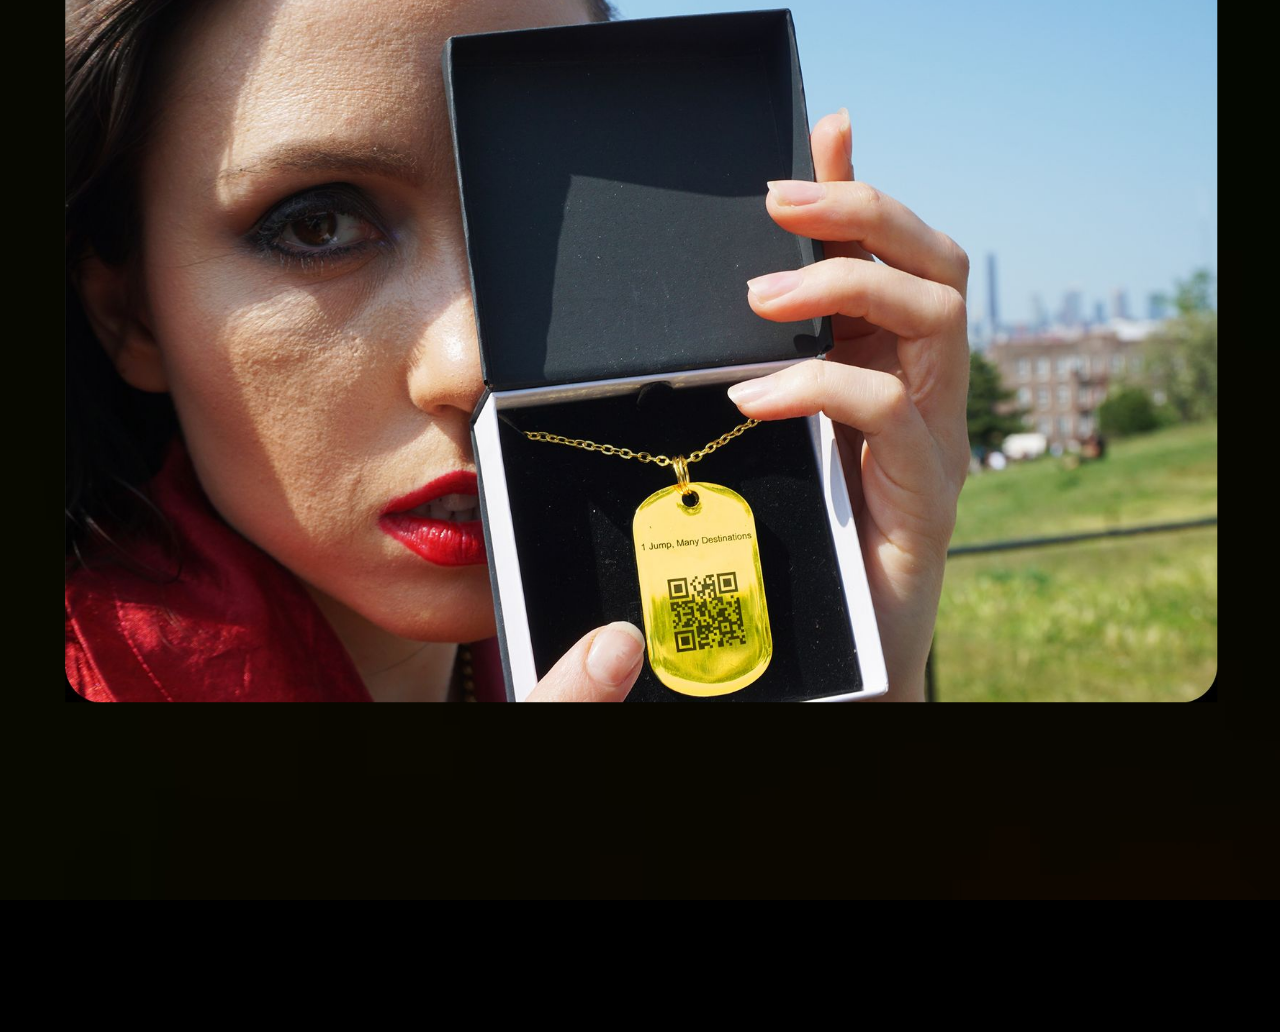
==== index.html @ edd2faa0 "Add files via upload" ====
<!DOCTYPE html><!--  Last Published: Wed Sep 04 2024 18:18:03 GMT+0000 (Coordinated Universal Time)  -->
<html data-wf-page="66d8072b738d878ba01453a3" data-wf-site="66d8072b738d878ba014536e">
<head>
  <meta charset="utf-8">
  <title>JUMPTAG CLUB Profile Pages</title>
  <meta content="Learn more about the Future of Everyday Wearable Apparel, Jewelry &amp; Accessories." name="description">
  <meta content="JUMPTAG CLUB Profile Pages" property="og:title">
  <meta content="Learn more about the Future of Everyday Wearable Apparel, Jewelry &amp; Accessories." property="og:description">
  <meta content="JUMPTAG CLUB Profile Pages" property="twitter:title">
  <meta content="Learn more about the Future of Everyday Wearable Apparel, Jewelry &amp; Accessories." property="twitter:description">
  <meta property="og:type" content="website">
  <meta content="summary_large_image" name="twitter:card">
  <meta content="width=device-width, initial-scale=1" name="viewport">
  <link href="css/normalize.css" rel="stylesheet" type="text/css">
  <link href="css/webflow.css" rel="stylesheet" type="text/css">
  <link href="css/jumptag-club-profiles.webflow.css" rel="stylesheet" type="text/css">
  <style>@media (min-width:992px) {html.w-mod-js:not(.w-mod-ix) [data-w-id="5d34441b-2826-d788-9c61-b987eeacfc70"] {opacity:1;display:block;}}@media (max-width:991px) and (min-width:768px) {html.w-mod-js:not(.w-mod-ix) [data-w-id="5d34441b-2826-d788-9c61-b987eeacfc70"] {opacity:1;display:block;}}@media (max-width:767px) and (min-width:480px) {html.w-mod-js:not(.w-mod-ix) [data-w-id="5d34441b-2826-d788-9c61-b987eeacfc70"] {opacity:1;display:block;}}@media (max-width:479px) {html.w-mod-js:not(.w-mod-ix) [data-w-id="9d2b7ca1-0e34-c59d-5709-6d743e7393a4"] {opacity:1;display:block;}}</style>
  <script type="text/javascript">!function(o,c){var n=c.documentElement,t=" w-mod-";n.className+=t+"js",("ontouchstart"in o||o.DocumentTouch&&c instanceof DocumentTouch)&&(n.className+=t+"touch")}(window,document);</script>
  <link href="images/favicon.png" rel="shortcut icon" type="image/x-icon">
  <link href="images/webclip.png" rel="apple-touch-icon">
</head>
<body class="body">
  <div class="div-block">
    <div data-w-id="112f9709-00c1-300d-b9e1-9b8c3d2f4b54" style="opacity:0" class="div-block-3">
      <a href="https://www.jumptag.club" target="_blank" class="link-block w-inline-block"><img width="357" sizes="(max-width: 479px) 100vw, 357px" alt="" src="images/JUMPTAG_club-widelogo.png" loading="lazy" srcset="images/JUMPTAG_club-widelogo-p-500.png 500w, images/JUMPTAG_club-widelogo-p-800.png 800w, images/JUMPTAG_club-widelogo-p-1080.png 1080w, images/JUMPTAG_club-widelogo-p-1600.png 1600w, images/JUMPTAG_club-widelogo.png 2000w" class="image-2"></a>
    </div><img src="images/jumptagclub-covershot.jpg" loading="lazy" width="927" data-w-id="9d2b7ca1-0e34-c59d-5709-6d743e7393a4" alt="" srcset="images/jumptagclub-covershot-p-500.jpg 500w, images/jumptagclub-covershot-p-800.jpg 800w, images/jumptagclub-covershot-p-1080.jpg 1080w, images/jumptagclub-covershot-p-1600.jpg 1600w, images/jumptagclub-covershot-p-2000.jpg 2000w, images/jumptagclub-covershot.jpg 2500w" sizes="100vw" class="image-3">
    <div data-w-id="5d34441b-2826-d788-9c61-b987eeacfc70" class="div-block-4"><img src="images/jumptagclub-covershot.jpg" loading="lazy" width="927" sizes="(max-width: 991px) 100vw, 90vw" alt="" srcset="images/jumptagclub-covershot-p-500.jpg 500w, images/jumptagclub-covershot-p-800.jpg 800w, images/jumptagclub-covershot-p-1080.jpg 1080w, images/jumptagclub-covershot-p-1600.jpg 1600w, images/jumptagclub-covershot-p-2000.jpg 2000w, images/jumptagclub-covershot.jpg 2500w" class="image-3 notmobile"></div>
    <div data-poster-url="videos/flutteringsmoke-poster-00001.jpg" data-video-urls="videos/flutteringsmoke-transcode.mp4,videos/flutteringsmoke-transcode.webm" data-autoplay="true" data-loop="true" data-wf-ignore="true" class="background-video fixed cover w-background-video w-background-video-atom"><video id="41425bba-8950-7b35-4470-64a8dd31e93e-video" autoplay="" loop="" style="background-image:url(&quot;videos/flutteringsmoke-poster-00001.jpg&quot;)" muted="" playsinline="" data-wf-ignore="true" data-object-fit="cover">
        <source src="videos/flutteringsmoke-transcode.mp4" data-wf-ignore="true">
        <source src="videos/flutteringsmoke-transcode.webm" data-wf-ignore="true">
      </video></div>
    <div data-w-id="75c5ed7e-9c99-f90e-e16d-94124a096777" style="opacity:0;-webkit-transform:translate3d(0, 0, 0) scale3d(0.7, 0.7, 1) rotateX(0) rotateY(0) rotateZ(0) skew(0, 0);-moz-transform:translate3d(0, 0, 0) scale3d(0.7, 0.7, 1) rotateX(0) rotateY(0) rotateZ(0) skew(0, 0);-ms-transform:translate3d(0, 0, 0) scale3d(0.7, 0.7, 1) rotateX(0) rotateY(0) rotateZ(0) skew(0, 0);transform:translate3d(0, 0, 0) scale3d(0.7, 0.7, 1) rotateX(0) rotateY(0) rotateZ(0) skew(0, 0)" data-current="JUMPTAG Club&#x27;s Links" data-easing="ease" data-duration-in="300" data-duration-out="100" class="tabs w-tabs">
      <div class="tabs-menu w-tab-menu">
        <a data-w-tab="JUMPTAG Club&#x27;s Links" class="tab-link-jumptag-club-s-links w-inline-block w-tab-link w--current">
          <div class="text-block">JUMPTAG Club&#x27;s Links</div>
        </a>
        <a data-w-tab="Rito&#x27;s Links" class="tab-link-rito-s-links w-inline-block w-tab-link">
          <div class="text-block-2">Rito&#x27;s Links</div>
        </a>
      </div>
      <div class="tabs-content w-tab-content">
        <div data-w-tab="JUMPTAG Club&#x27;s Links" class="w-tab-pane w--tab-active">
          <div class="div-block-2">
            <a href="https://Jumptag.club" target="_blank" class="profile-item w-inline-block"><img loading="lazy" src="images/white-jc-icon.png" alt="" class="image">
              <div class="text-block-3">Official Merchandise</div>
            </a>
            <a href="https://jumptag.app" target="_blank" class="profile-item w-inline-block"><img loading="lazy" src="images/white-jc-icon.png" alt="" class="image">
              <div class="text-block-3 app-link">JUMPTAG App <span class="text-span"><sup>TM</sup></span></div>
            </a>
            <a href="https://www.linkedin.com/company/jumptag" target="_blank" class="profile-item w-inline-block"><img loading="lazy" src="images/linkedin-white.png" alt="" class="image">
              <div class="text-block-3">LinkedIn</div>
            </a>
            <a href="https://github.com/JumpTagClub" target="_blank" class="profile-item w-inline-block"><img loading="lazy" src="images/reddit-white.png" alt="" class="image">
              <div class="text-block-3">GitHub</div>
            </a>
            <a href="https://fashionmingle.com/network/users/view/JUMPTAG-Club/" target="_blank" class="profile-item w-inline-block"><img loading="lazy" src="images/fashion-mingle-icon-white.png" alt="" class="image">
              <div class="text-block-3">Fashion Mingle</div>
            </a>
            <div class="text-block-4"><strong>Follow our socials for upcoming campaigns!</strong><em><br>We&#x27;ve been quite for a while, but once you see what&#x27;s in store you won&#x27;t be able to unsee or forget it!</em></div>
            <a href="https://instagram.com/jumptagclub" target="_blank" class="profile-item w-inline-block"><img loading="lazy" src="images/instagram-white.png" alt="" class="image">
              <div class="text-block-3">Instagram</div>
            </a>
            <a href="https://www.tiktok.com/@jumptag" target="_blank" class="profile-item w-inline-block"><img loading="lazy" src="images/tiktok-white.png" alt="" class="image">
              <div class="text-block-3">TikTok</div>
            </a>
            <a href="https://x.com/jumptagclub" target="_blank" class="profile-item w-inline-block"><img loading="lazy" src="images/twitter-white.png" alt="" class="image">
              <div class="text-block-3">X (Twitter)</div>
            </a>
          </div>
        </div>
        <div data-w-tab="Rito&#x27;s Links" class="w-tab-pane">
          <div class="div-block-2">
            <a href="mailto:Rito@jumptag.club?subject=Hello" class="profile-item w-inline-block"><img loading="lazy" src="images/white-jc-icon.png" alt="" class="image">
              <div class="text-block-3">Contact Me</div>
            </a>
            <a href="https://www.linkedin.com/company/jumptag" target="_blank" class="profile-item w-inline-block"><img loading="lazy" src="images/linkedin-white.png" alt="" class="image">
              <div class="text-block-3">LinkedIn</div>
            </a>
            <a href="https://instagram.com/ritorhymes" target="_blank" class="profile-item w-inline-block"><img loading="lazy" src="images/instagram-white.png" alt="" class="image">
              <div class="text-block-3">Instagram</div>
            </a>
            <a href="https://github.com/ritorhymes" target="_blank" class="profile-item w-inline-block"><img loading="lazy" src="images/reddit-white.png" alt="" class="image">
              <div class="text-block-3">GitHub</div>
            </a>
            <a href="https://x.com/rito_rhymes" target="_blank" class="profile-item w-inline-block"><img loading="lazy" src="images/twitter-white.png" alt="" class="image">
              <div class="text-block-3">X (Twitter)</div>
            </a>
          </div>
        </div>
      </div>
    </div>
    <h1 data-w-id="a1f3db58-bb79-ab18-5e7a-02471d53be50" style="opacity:0" class="heading"><span class="text-span-2">Simple.</span>COOl.<span class="text-span-3">convenient.</span></h1>
    <div data-poster-url="videos/flutteringsmoke-poster-00001.jpg" data-video-urls="videos/flutteringsmoke-transcode.mp4,videos/flutteringsmoke-transcode.webm" data-autoplay="true" data-loop="true" data-wf-ignore="true" class="background-video fixed w-background-video w-background-video-atom"><video id="57ca7a5a-078b-038c-1120-586e31cd0b39-video" autoplay="" loop="" style="background-image:url(&quot;videos/flutteringsmoke-poster-00001.jpg&quot;)" muted="" playsinline="" data-wf-ignore="true" data-object-fit="cover">
        <source src="videos/flutteringsmoke-transcode.mp4" data-wf-ignore="true">
        <source src="videos/flutteringsmoke-transcode.webm" data-wf-ignore="true">
      </video></div>
  </div>
  <script src="https://d3e54v103j8qbb.cloudfront.net/js/jquery-3.5.1.min.dc5e7f18c8.js?site=66d8072b738d878ba014536e" type="text/javascript" integrity="sha256-9/aliU8dGd2tb6OSsuzixeV4y/faTqgFtohetphbbj0=" crossorigin="anonymous"></script>
  <script src="js/webflow.js" type="text/javascript"></script>
</body>
</html>
---- css/webflow.css ----
@font-face {
  font-family: 'webflow-icons';
  src: url("[data-uri]") format('truetype');
  font-weight: normal;
  font-style: normal;
}
[class^="w-icon-"],
[class*=" w-icon-"] {
  /* use !important to prevent issues with browser extensions that change fonts */
  font-family: 'webflow-icons' !important;
  speak: none;
  font-style: normal;
  font-weight: normal;
  font-variant: normal;
  text-transform: none;
  line-height: 1;
  /* Better Font Rendering =========== */
  -webkit-font-smoothing: antialiased;
  -moz-osx-font-smoothing: grayscale;
}
.w-icon-slider-right:before {
  content: "\e600";
}
.w-icon-slider-left:before {
  content: "\e601";
}
.w-icon-nav-menu:before {
  content: "\e602";
}
.w-icon-arrow-down:before,
.w-icon-dropdown-toggle:before {
  content: "\e603";
}
.w-icon-file-upload-remove:before {
  content: "\e900";
}
.w-icon-file-upload-icon:before {
  content: "\e903";
}
* {
  -webkit-box-sizing: border-box;
  -moz-box-sizing: border-box;
  box-sizing: border-box;
}
html {
  height: 100%;
}
body {
  margin: 0;
  min-height: 100%;
  background-color: #fff;
  font-family: Arial, sans-serif;
  font-size: 14px;
  line-height: 20px;
  color: #333;
}
img {
  max-width: 100%;
  vertical-align: middle;
  display: inline-block;
}
html.w-mod-touch * {
  background-attachment: scroll !important;
}
.w-block {
  display: block;
}
.w-inline-block {
  max-width: 100%;
  display: inline-block;
}
.w-clearfix:before,
.w-clearfix:after {
  content: " ";
  display: table;
  grid-column-start: 1;
  grid-row-start: 1;
  grid-column-end: 2;
  grid-row-end: 2;
}
.w-clearfix:after {
  clear: both;
}
.w-hidden {
  display: none;
}
.w-button {
  display: inline-block;
  padding: 9px 15px;
  background-color: #3898EC;
  color: white;
  border: 0;
  line-height: inherit;
  text-decoration: none;
  cursor: pointer;
  border-radius: 0;
}
input.w-button {
  -webkit-appearance: button;
}
html[data-w-dynpage] [data-w-cloak] {
  color: transparent !important;
}
.w-code-block {
  margin: unset;
}
pre.w-code-block code {
  all: inherit;
}
.w-optimization {
  display: contents;
}
.w-webflow-badge,
.w-webflow-badge * {
  position: static;
  left: auto;
  top: auto;
  right: auto;
  bottom: auto;
  z-index: auto;
  display: block;
  visibility: visible;
  overflow: visible;
  overflow-x: visible;
  overflow-y: visible;
  box-sizing: border-box;
  width: auto;
  height: auto;
  max-height: none;
  max-width: none;
  min-height: 0;
  min-width: 0;
  margin: 0;
  padding: 0;
  float: none;
  clear: none;
  border: 0 none transparent;
  border-radius: 0;
  background: none;
  background-image: none;
  background-position: 0% 0%;
  background-size: auto auto;
  background-repeat: repeat;
  background-origin: padding-box;
  background-clip: border-box;
  background-attachment: scroll;
  background-color: transparent;
  box-shadow: none;
  opacity: 1;
  transform: none;
  transition: none;
  direction: ltr;
  font-family: inherit;
  font-weight: inherit;
  color: inherit;
  font-size: inherit;
  line-height: inherit;
  font-style: inherit;
  font-variant: inherit;
  text-align: inherit;
  letter-spacing: inherit;
  text-decoration: inherit;
  text-indent: 0;
  text-transform: inherit;
  list-style-type: disc;
  text-shadow: none;
  font-smoothing: auto;
  vertical-align: baseline;
  cursor: inherit;
  white-space: inherit;
  word-break: normal;
  word-spacing: normal;
  word-wrap: normal;
}
.w-webflow-badge {
  position: fixed !important;
  display: inline-block !important;
  visibility: visible !important;
  z-index: 2147483647 !important;
  top: auto !important;
  right: 12px !important;
  bottom: 12px !important;
  left: auto !important;
  color: #aaadb0 !important;
  background-color: #fff !important;
  border-radius: 3px !important;
  padding: 6px !important;
  font-size: 12px !important;
  opacity: 1 !important;
  line-height: 14px !important;
  text-decoration: none !important;
  transform: none !important;
  margin: 0 !important;
  width: auto !important;
  height: auto !important;
  overflow: visible !important;
  white-space: nowrap;
  box-shadow: 0 0 0 1px rgba(0, 0, 0, 0.1), 0px 1px 3px rgba(0, 0, 0, 0.1);
  cursor: pointer;
}
.w-webflow-badge > img {
  display: inline-block !important;
  visibility: visible !important;
  opacity: 1 !important;
  vertical-align: middle !important;
}
h1,
h2,
h3,
h4,
h5,
h6 {
  font-weight: bold;
  margin-bottom: 10px;
}
h1 {
  font-size: 38px;
  line-height: 44px;
  margin-top: 20px;
}
h2 {
  font-size: 32px;
  line-height: 36px;
  margin-top: 20px;
}
h3 {
  font-size: 24px;
  line-height: 30px;
  margin-top: 20px;
}
h4 {
  font-size: 18px;
  line-height: 24px;
  margin-top: 10px;
}
h5 {
  font-size: 14px;
  line-height: 20px;
  margin-top: 10px;
}
h6 {
  font-size: 12px;
  line-height: 18px;
  margin-top: 10px;
}
p {
  margin-top: 0;
  margin-bottom: 10px;
}
blockquote {
  margin: 0 0 10px 0;
  padding: 10px 20px;
  border-left: 5px solid #E2E2E2;
  font-size: 18px;
  line-height: 22px;
}
figure {
  margin: 0;
  margin-bottom: 10px;
}
figcaption {
  margin-top: 5px;
  text-align: center;
}
ul,
ol {
  margin-top: 0px;
  margin-bottom: 10px;
  padding-left: 40px;
}
.w-list-unstyled {
  padding-left: 0;
  list-style: none;
}
.w-embed:before,
.w-embed:after {
  content: " ";
  display: table;
  grid-column-start: 1;
  grid-row-start: 1;
  grid-column-end: 2;
  grid-row-end: 2;
}
.w-embed:after {
  clear: both;
}
.w-video {
  width: 100%;
  position: relative;
  padding: 0;
}
.w-video iframe,
.w-video object,
.w-video embed {
  position: absolute;
  top: 0;
  left: 0;
  width: 100%;
  height: 100%;
  border: none;
}
fieldset {
  padding: 0;
  margin: 0;
  border: 0;
}
button,
[type='button'],
[type='reset'] {
  border: 0;
  cursor: pointer;
  -webkit-appearance: button;
}
.w-form {
  margin: 0 0 15px;
}
.w-form-done {
  display: none;
  padding: 20px;
  text-align: center;
  background-color: #dddddd;
}
.w-form-fail {
  display: none;
  margin-top: 10px;
  padding: 10px;
  background-color: #ffdede;
}
label {
  display: block;
  margin-bottom: 5px;
  font-weight: bold;
}
.w-input,
.w-select {
  display: block;
  width: 100%;
  height: 38px;
  padding: 8px 12px;
  margin-bottom: 10px;
  font-size: 14px;
  line-height: 1.42857143;
  color: #333333;
  vertical-align: middle;
  background-color: #ffffff;
  border: 1px solid #cccccc;
}
.w-input::placeholder,
.w-select::placeholder {
  color: #999;
}
.w-input:focus,
.w-select:focus {
  border-color: #3898EC;
  outline: 0;
}
.w-input[disabled],
.w-select[disabled],
.w-input[readonly],
.w-select[readonly],
fieldset[disabled] .w-input,
fieldset[disabled] .w-select {
  cursor: not-allowed;
}
.w-input[disabled]:not(.w-input-disabled),
.w-select[disabled]:not(.w-input-disabled),
.w-input[readonly],
.w-select[readonly],
fieldset[disabled]:not(.w-input-disabled) .w-input,
fieldset[disabled]:not(.w-input-disabled) .w-select {
  background-color: #eeeeee;
}
textarea.w-input,
textarea.w-select {
  height: auto;
}
.w-select {
  background-color: #f3f3f3;
}
.w-select[multiple] {
  height: auto;
}
.w-form-label {
  display: inline-block;
  cursor: pointer;
  font-weight: normal;
  margin-bottom: 0px;
}
.w-radio {
  display: block;
  margin-bottom: 5px;
  padding-left: 20px;
}
.w-radio:before,
.w-radio:after {
  content: " ";
  display: table;
  grid-column-start: 1;
  grid-row-start: 1;
  grid-column-end: 2;
  grid-row-end: 2;
}
.w-radio:after {
  clear: both;
}
.w-radio-input {
  margin: 4px 0 0;
  line-height: normal;
  float: left;
  margin-left: -20px;
}
.w-radio-input {
  margin-top: 3px;
}
.w-file-upload {
  display: block;
  margin-bottom: 10px;
}
.w-file-upload-input {
  width: 0.1px;
  height: 0.1px;
  opacity: 0;
  overflow: hidden;
  position: absolute;
  z-index: -100;
}
.w-file-upload-default,
.w-file-upload-uploading,
.w-file-upload-success {
  display: inline-block;
  color: #333333;
}
.w-file-upload-error {
  display: block;
  margin-top: 10px;
}
.w-file-upload-default.w-hidden,
.w-file-upload-uploading.w-hidden,
.w-file-upload-error.w-hidden,
.w-file-upload-success.w-hidden {
  display: none;
}
.w-file-upload-uploading-btn {
  display: flex;
  font-size: 14px;
  font-weight: normal;
  cursor: pointer;
  margin: 0;
  padding: 8px 12px;
  border: 1px solid #cccccc;
  background-color: #fafafa;
}
.w-file-upload-file {
  display: flex;
  flex-grow: 1;
  justify-content: space-between;
  margin: 0;
  padding: 8px 9px 8px 11px;
  border: 1px solid #cccccc;
  background-color: #fafafa;
}
.w-file-upload-file-name {
  font-size: 14px;
  font-weight: normal;
  display: block;
}
.w-file-remove-link {
  margin-top: 3px;
  margin-left: 10px;
  width: auto;
  height: auto;
  padding: 3px;
  display: block;
  cursor: pointer;
}
.w-icon-file-upload-remove {
  margin: auto;
  font-size: 10px;
}
.w-file-upload-error-msg {
  display: inline-block;
  color: #ea384c;
  padding: 2px 0;
}
.w-file-upload-info {
  display: inline-block;
  line-height: 38px;
  padding: 0 12px;
}
.w-file-upload-label {
  display: inline-block;
  font-size: 14px;
  font-weight: normal;
  cursor: pointer;
  margin: 0;
  padding: 8px 12px;
  border: 1px solid #cccccc;
  background-color: #fafafa;
}
.w-icon-file-upload-icon,
.w-icon-file-upload-uploading {
  display: inline-block;
  margin-right: 8px;
  width: 20px;
}
.w-icon-file-upload-uploading {
  height: 20px;
}
.w-container {
  margin-left: auto;
  margin-right: auto;
  max-width: 940px;
}
.w-container:before,
.w-container:after {
  content: " ";
  display: table;
  grid-column-start: 1;
  grid-row-start: 1;
  grid-column-end: 2;
  grid-row-end: 2;
}
.w-container:after {
  clear: both;
}
.w-container .w-row {
  margin-left: -10px;
  margin-right: -10px;
}
.w-row:before,
.w-row:after {
  content: " ";
  display: table;
  grid-column-start: 1;
  grid-row-start: 1;
  grid-column-end: 2;
  grid-row-end: 2;
}
.w-row:after {
  clear: both;
}
.w-row .w-row {
  margin-left: 0;
  margin-right: 0;
}
.w-col {
  position: relative;
  float: left;
  width: 100%;
  min-height: 1px;
  padding-left: 10px;
  padding-right: 10px;
}
.w-col .w-col {
  padding-left: 0;
  padding-right: 0;
}
.w-col-1 {
  width: 8.33333333%;
}
.w-col-2 {
  width: 16.66666667%;
}
.w-col-3 {
  width: 25%;
}
.w-col-4 {
  width: 33.33333333%;
}
.w-col-5 {
  width: 41.66666667%;
}
.w-col-6 {
  width: 50%;
}
.w-col-7 {
  width: 58.33333333%;
}
.w-col-8 {
  width: 66.66666667%;
}
.w-col-9 {
  width: 75%;
}
.w-col-10 {
  width: 83.33333333%;
}
.w-col-11 {
  width: 91.66666667%;
}
.w-col-12 {
  width: 100%;
}
.w-hidden-main {
  display: none !important;
}
@media screen and (max-width: 991px) {
  .w-container {
    max-width: 728px;
  }
  .w-hidden-main {
    display: inherit !important;
  }
  .w-hidden-medium {
    display: none !important;
  }
  .w-col-medium-1 {
    width: 8.33333333%;
  }
  .w-col-medium-2 {
    width: 16.66666667%;
  }
  .w-col-medium-3 {
    width: 25%;
  }
  .w-col-medium-4 {
    width: 33.33333333%;
  }
  .w-col-medium-5 {
    width: 41.66666667%;
  }
  .w-col-medium-6 {
    width: 50%;
  }
  .w-col-medium-7 {
    width: 58.33333333%;
  }
  .w-col-medium-8 {
    width: 66.66666667%;
  }
  .w-col-medium-9 {
    width: 75%;
  }
  .w-col-medium-10 {
    width: 83.33333333%;
  }
  .w-col-medium-11 {
    width: 91.66666667%;
  }
  .w-col-medium-12 {
    width: 100%;
  }
  .w-col-stack {
    width: 100%;
    left: auto;
    right: auto;
  }
}
@media screen and (max-width: 767px) {
  .w-hidden-main {
    display: inherit !important;
  }
  .w-hidden-medium {
    display: inherit !important;
  }
  .w-hidden-small {
    display: none !important;
  }
  .w-row,
  .w-container .w-row {
    margin-left: 0;
    margin-right: 0;
  }
  .w-col {
    width: 100%;
    left: auto;
    right: auto;
  }
  .w-col-small-1 {
    width: 8.33333333%;
  }
  .w-col-small-2 {
    width: 16.66666667%;
  }
  .w-col-small-3 {
    width: 25%;
  }
  .w-col-small-4 {
    width: 33.33333333%;
  }
  .w-col-small-5 {
    width: 41.66666667%;
  }
  .w-col-small-6 {
    width: 50%;
  }
  .w-col-small-7 {
    width: 58.33333333%;
  }
  .w-col-small-8 {
    width: 66.66666667%;
  }
  .w-col-small-9 {
    width: 75%;
  }
  .w-col-small-10 {
    width: 83.33333333%;
  }
  .w-col-small-11 {
    width: 91.66666667%;
  }
  .w-col-small-12 {
    width: 100%;
  }
}
@media screen and (max-width: 479px) {
  .w-container {
    max-width: none;
  }
  .w-hidden-main {
    display: inherit !important;
  }
  .w-hidden-medium {
    display: inherit !important;
  }
  .w-hidden-small {
    display: inherit !important;
  }
  .w-hidden-tiny {
    display: none !important;
  }
  .w-col {
    width: 100%;
  }
  .w-col-tiny-1 {
    width: 8.33333333%;
  }
  .w-col-tiny-2 {
    width: 16.66666667%;
  }
  .w-col-tiny-3 {
    width: 25%;
  }
  .w-col-tiny-4 {
    width: 33.33333333%;
  }
  .w-col-tiny-5 {
    width: 41.66666667%;
  }
  .w-col-tiny-6 {
    width: 50%;
  }
  .w-col-tiny-7 {
    width: 58.33333333%;
  }
  .w-col-tiny-8 {
    width: 66.66666667%;
  }
  .w-col-tiny-9 {
    width: 75%;
  }
  .w-col-tiny-10 {
    width: 83.33333333%;
  }
  .w-col-tiny-11 {
    width: 91.66666667%;
  }
  .w-col-tiny-12 {
    width: 100%;
  }
}
.w-widget {
  position: relative;
}
.w-widget-map {
  width: 100%;
  height: 400px;
}
.w-widget-map label {
  width: auto;
  display: inline;
}
.w-widget-map img {
  max-width: inherit;
}
.w-widget-map .gm-style-iw {
  text-align: center;
}
.w-widget-map .gm-style-iw > button {
  display: none !important;
}
.w-widget-twitter {
  overflow: hidden;
}
.w-widget-twitter-count-shim {
  display: inline-block;
  vertical-align: top;
  position: relative;
  width: 28px;
  height: 20px;
  text-align: center;
  background: white;
  border: #758696 solid 1px;
  border-radius: 3px;
}
.w-widget-twitter-count-shim * {
  pointer-events: none;
  user-select: none;
}
.w-widget-twitter-count-shim .w-widget-twitter-count-inner {
  position: relative;
  font-size: 15px;
  line-height: 12px;
  text-align: center;
  color: #999;
  font-family: serif;
}
.w-widget-twitter-count-shim .w-widget-twitter-count-clear {
  position: relative;
  display: block;
}
.w-widget-twitter-count-shim.w--large {
  width: 36px;
  height: 28px;
}
.w-widget-twitter-count-shim.w--large .w-widget-twitter-count-inner {
  font-size: 18px;
  line-height: 18px;
}
.w-widget-twitter-count-shim:not(.w--vertical) {
  margin-left: 5px;
  margin-right: 8px;
}
.w-widget-twitter-count-shim:not(.w--vertical).w--large {
  margin-left: 6px;
}
.w-widget-twitter-count-shim:not(.w--vertical):before,
.w-widget-twitter-count-shim:not(.w--vertical):after {
  top: 50%;
  left: 0;
  border: solid transparent;
  content: ' ';
  height: 0;
  width: 0;
  position: absolute;
  pointer-events: none;
}
.w-widget-twitter-count-shim:not(.w--vertical):before {
  border-color: rgba(117, 134, 150, 0);
  border-right-color: #5d6c7b;
  border-width: 4px;
  margin-left: -9px;
  margin-top: -4px;
}
.w-widget-twitter-count-shim:not(.w--vertical).w--large:before {
  border-width: 5px;
  margin-left: -10px;
  margin-top: -5px;
}
.w-widget-twitter-count-shim:not(.w--vertical):after {
  border-color: rgba(255, 255, 255, 0);
  border-right-color: white;
  border-width: 4px;
  margin-left: -8px;
  margin-top: -4px;
}
.w-widget-twitter-count-shim:not(.w--vertical).w--large:after {
  border-width: 5px;
  margin-left: -9px;
  margin-top: -5px;
}
.w-widget-twitter-count-shim.w--vertical {
  width: 61px;
  height: 33px;
  margin-bottom: 8px;
}
.w-widget-twitter-count-shim.w--vertical:before,
.w-widget-twitter-count-shim.w--vertical:after {
  top: 100%;
  left: 50%;
  border: solid transparent;
  content: ' ';
  height: 0;
  width: 0;
  position: absolute;
  pointer-events: none;
}
.w-widget-twitter-count-shim.w--vertical:before {
  border-color: rgba(117, 134, 150, 0);
  border-top-color: #5d6c7b;
  border-width: 5px;
  margin-left: -5px;
}
.w-widget-twitter-count-shim.w--vertical:after {
  border-color: rgba(255, 255, 255, 0);
  border-top-color: white;
  border-width: 4px;
  margin-left: -4px;
}
.w-widget-twitter-count-shim.w--vertical .w-widget-twitter-count-inner {
  font-size: 18px;
  line-height: 22px;
}
.w-widget-twitter-count-shim.w--vertical.w--large {
  width: 76px;
}
.w-background-video {
  position: relative;
  overflow: hidden;
  height: 500px;
  color: white;
}
.w-background-video > video {
  background-size: cover;
  background-position: 50% 50%;
  position: absolute;
  margin: auto;
  width: 100%;
  height: 100%;
  right: -100%;
  bottom: -100%;
  top: -100%;
  left: -100%;
  object-fit: cover;
  z-index: -100;
}
.w-background-video > video::-webkit-media-controls-start-playback-button {
  display: none !important;
  -webkit-appearance: none;
}
.w-background-video--control {
  position: absolute;
  bottom: 1em;
  right: 1em;
  background-color: transparent;
  padding: 0;
}
.w-background-video--control > [hidden] {
  display: none !important;
}
.w-slider {
  position: relative;
  height: 300px;
  text-align: center;
  background: #dddddd;
  clear: both;
  -webkit-tap-highlight-color: rgba(0, 0, 0, 0);
  tap-highlight-color: rgba(0, 0, 0, 0);
}
.w-slider-mask {
  position: relative;
  display: block;
  overflow: hidden;
  z-index: 1;
  left: 0;
  right: 0;
  height: 100%;
  white-space: nowrap;
}
.w-slide {
  position: relative;
  display: inline-block;
  vertical-align: top;
  width: 100%;
  height: 100%;
  white-space: normal;
  text-align: left;
}
.w-slider-nav {
  position: absolute;
  z-index: 2;
  top: auto;
  right: 0;
  bottom: 0;
  left: 0;
  margin: auto;
  padding-top: 10px;
  height: 40px;
  text-align: center;
  -webkit-tap-highlight-color: rgba(0, 0, 0, 0);
  tap-highlight-color: rgba(0, 0, 0, 0);
}
.w-slider-nav.w-round > div {
  border-radius: 100%;
}
.w-slider-nav.w-num > div {
  width: auto;
  height: auto;
  padding: 0.2em 0.5em;
  font-size: inherit;
  line-height: inherit;
}
.w-slider-nav.w-shadow > div {
  box-shadow: 0 0 3px rgba(51, 51, 51, 0.4);
}
.w-slider-nav-invert {
  color: #fff;
}
.w-slider-nav-invert > div {
  background-color: rgba(34, 34, 34, 0.4);
}
.w-slider-nav-invert > div.w-active {
  background-color: #222;
}
.w-slider-dot {
  position: relative;
  display: inline-block;
  width: 1em;
  height: 1em;
  background-color: rgba(255, 255, 255, 0.4);
  cursor: pointer;
  margin: 0 3px 0.5em;
  transition: background-color 100ms, color 100ms;
}
.w-slider-dot.w-active {
  background-color: #fff;
}
.w-slider-dot:focus {
  outline: none;
  box-shadow: 0px 0px 0px 2px #fff;
}
.w-slider-dot:focus.w-active {
  box-shadow: none;
}
.w-slider-arrow-left,
.w-slider-arrow-right {
  position: absolute;
  width: 80px;
  top: 0;
  right: 0;
  bottom: 0;
  left: 0;
  margin: auto;
  cursor: pointer;
  overflow: hidden;
  color: white;
  font-size: 40px;
  -webkit-tap-highlight-color: rgba(0, 0, 0, 0);
  tap-highlight-color: rgba(0, 0, 0, 0);
  user-select: none;
}
.w-slider-arrow-left [class^='w-icon-'],
.w-slider-arrow-right [class^='w-icon-'],
.w-slider-arrow-left [class*=' w-icon-'],
.w-slider-arrow-right [class*=' w-icon-'] {
  position: absolute;
}
.w-slider-arrow-left:focus,
.w-slider-arrow-right:focus {
  outline: 0;
}
.w-slider-arrow-left {
  z-index: 3;
  right: auto;
}
.w-slider-arrow-right {
  z-index: 4;
  left: auto;
}
.w-icon-slider-left,
.w-icon-slider-right {
  top: 0;
  right: 0;
  bottom: 0;
  left: 0;
  margin: auto;
  width: 1em;
  height: 1em;
}
.w-slider-aria-label {
  border: 0;
  clip: rect(0 0 0 0);
  height: 1px;
  margin: -1px;
  overflow: hidden;
  padding: 0;
  position: absolute;
  width: 1px;
}
.w-slider-force-show {
  display: block !important;
}
.w-dropdown {
  display: inline-block;
  position: relative;
  text-align: left;
  margin-left: auto;
  margin-right: auto;
  z-index: 900;
}
.w-dropdown-btn,
.w-dropdown-toggle,
.w-dropdown-link {
  position: relative;
  vertical-align: top;
  text-decoration: none;
  color: #222222;
  padding: 20px;
  text-align: left;
  margin-left: auto;
  margin-right: auto;
  white-space: nowrap;
}
.w-dropdown-toggle {
  user-select: none;
  display: inline-block;
  cursor: pointer;
  padding-right: 40px;
}
.w-dropdown-toggle:focus {
  outline: 0;
}
.w-icon-dropdown-toggle {
  position: absolute;
  top: 0;
  right: 0;
  bottom: 0;
  margin: auto;
  margin-right: 20px;
  width: 1em;
  height: 1em;
}
.w-dropdown-list {
  position: absolute;
  background: #dddddd;
  display: none;
  min-width: 100%;
}
.w-dropdown-list.w--open {
  display: block;
}
.w-dropdown-link {
  padding: 10px 20px;
  display: block;
  color: #222222;
}
.w-dropdown-link.w--current {
  color: #0082f3;
}
.w-dropdown-link:focus {
  outline: 0;
}
@media screen and (max-width: 767px) {
  .w-nav-brand {
    padding-left: 10px;
  }
}
/**
 * ## Note
 * Safari (on both iOS and OS X) does not handle viewport units (vh, vw) well.
 * For example percentage units do not work on descendants of elements that
 * have any dimensions expressed in viewport units. It also doesn’t handle them at
 * all in `calc()`.
 */
/**
 * Wrapper around all lightbox elements
 *
 * 1. Since the lightbox can receive focus, IE also gives it an outline.
 * 2. Fixes flickering on Chrome when a transition is in progress
 *    underneath the lightbox.
 */
.w-lightbox-backdrop {
  cursor: auto;
  font-style: normal;
  letter-spacing: normal;
  list-style: disc;
  text-indent: 0;
  text-shadow: none;
  text-transform: none;
  visibility: visible;
  white-space: normal;
  word-break: normal;
  word-spacing: normal;
  word-wrap: normal;
  position: fixed;
  top: 0;
  right: 0;
  bottom: 0;
  left: 0;
  color: #fff;
  font-family: "Helvetica Neue", Helvetica, Ubuntu, "Segoe UI", Verdana, sans-serif;
  font-size: 17px;
  line-height: 1.2;
  font-weight: 300;
  text-align: center;
  background: rgba(0, 0, 0, 0.9);
  z-index: 2000;
  outline: 0;
  /* 1 */
  opacity: 0;
  -webkit-user-select: none;
  -moz-user-select: none;
  -webkit-tap-highlight-color: transparent;
  -webkit-transform: translate(0, 0);
  /* 2 */
}
/**
 * Neat trick to bind the rubberband effect to our canvas instead of the whole
 * document on iOS. It also prevents a bug that causes the document underneath to scroll.
 */
.w-lightbox-backdrop,
.w-lightbox-container {
  height: 100%;
  overflow: auto;
  -webkit-overflow-scrolling: touch;
}
.w-lightbox-content {
  position: relative;
  height: 100vh;
  overflow: hidden;
}
.w-lightbox-view {
  position: absolute;
  width: 100vw;
  height: 100vh;
  opacity: 0;
}
.w-lightbox-view:before {
  content: "";
  height: 100vh;
}
/* .w-lightbox-content */
.w-lightbox-group,
.w-lightbox-group .w-lightbox-view,
.w-lightbox-group .w-lightbox-view:before {
  height: 86vh;
}
.w-lightbox-frame,
.w-lightbox-view:before {
  display: inline-block;
  vertical-align: middle;
}
/*
 * 1. Remove default margin set by user-agent on the <figure> element.
 */
.w-lightbox-figure {
  position: relative;
  margin: 0;
  /* 1 */
}
.w-lightbox-group .w-lightbox-figure {
  cursor: pointer;
}
/**
 * IE adds image dimensions as width and height attributes on the IMG tag,
 * but we need both width and height to be set to auto to enable scaling.
 */
.w-lightbox-img {
  width: auto;
  height: auto;
  max-width: none;
}
/**
 * 1. Reset if style is set by user on "All Images"
 */
.w-lightbox-image {
  display: block;
  float: none;
  /* 1 */
  max-width: 100vw;
  max-height: 100vh;
}
.w-lightbox-group .w-lightbox-image {
  max-height: 86vh;
}
.w-lightbox-caption {
  position: absolute;
  right: 0;
  bottom: 0;
  left: 0;
  padding: 0.5em 1em;
  background: rgba(0, 0, 0, 0.4);
  text-align: left;
  text-overflow: ellipsis;
  white-space: nowrap;
  overflow: hidden;
}
.w-lightbox-embed {
  position: absolute;
  top: 0;
  right: 0;
  bottom: 0;
  left: 0;
  width: 100%;
  height: 100%;
}
.w-lightbox-control {
  position: absolute;
  top: 0;
  width: 4em;
  background-size: 24px;
  background-repeat: no-repeat;
  background-position: center;
  cursor: pointer;
  -webkit-transition: all 0.3s;
  transition: all 0.3s;
}
.w-lightbox-left {
  display: none;
  bottom: 0;
  left: 0;
  /* <svg xmlns="http://www.w3.org/2000/svg" viewBox="-20 0 24 40" width="24" height="40"><g transform="rotate(45)"><path d="m0 0h5v23h23v5h-28z" opacity=".4"/><path d="m1 1h3v23h23v3h-26z" fill="#fff"/></g></svg> */
  background-image: url("[data-uri]");
}
.w-lightbox-right {
  display: none;
  right: 0;
  bottom: 0;
  /* <svg xmlns="http://www.w3.org/2000/svg" viewBox="-4 0 24 40" width="24" height="40"><g transform="rotate(45)"><path d="m0-0h28v28h-5v-23h-23z" opacity=".4"/><path d="m1 1h26v26h-3v-23h-23z" fill="#fff"/></g></svg> */
  background-image: url("[data-uri]");
}
/*
 * Without specifying the with and height inside the SVG, all versions of IE render the icon too small.
 * The bug does not seem to manifest itself if the elements are tall enough such as the above arrows.
 * (http://stackoverflow.com/questions/16092114/background-size-differs-in-internet-explorer)
 */
.w-lightbox-close {
  right: 0;
  height: 2.6em;
  /* <svg xmlns="http://www.w3.org/2000/svg" viewBox="-4 0 18 17" width="18" height="17"><g transform="rotate(45)"><path d="m0 0h7v-7h5v7h7v5h-7v7h-5v-7h-7z" opacity=".4"/><path d="m1 1h7v-7h3v7h7v3h-7v7h-3v-7h-7z" fill="#fff"/></g></svg> */
  background-image: url("[data-uri]");
  background-size: 18px;
}
/**
 * 1. All IE versions add extra space at the bottom without this.
 */
.w-lightbox-strip {
  position: absolute;
  bottom: 0;
  left: 0;
  right: 0;
  padding: 0 1vh;
  line-height: 0;
  /* 1 */
  white-space: nowrap;
  overflow-x: auto;
  overflow-y: hidden;
}
/*
 * 1. We use content-box to avoid having to do `width: calc(10vh + 2vw)`
 *    which doesn’t work in Safari anyway.
 * 2. Chrome renders images pixelated when switching to GPU. Making sure
 *    the parent is also rendered on the GPU (by setting translate3d for
 *    example) fixes this behavior.
 */
.w-lightbox-item {
  display: inline-block;
  width: 10vh;
  padding: 2vh 1vh;
  box-sizing: content-box;
  /* 1 */
  cursor: pointer;
  -webkit-transform: translate3d(0, 0, 0);
  /* 2 */
}
.w-lightbox-active {
  opacity: 0.3;
}
.w-lightbox-thumbnail {
  position: relative;
  height: 10vh;
  background: #222;
  overflow: hidden;
}
.w-lightbox-thumbnail-image {
  position: absolute;
  top: 0;
  left: 0;
}
.w-lightbox-thumbnail .w-lightbox-tall {
  top: 50%;
  width: 100%;
  -webkit-transform: translate(0, -50%);
  transform: translate(0, -50%);
}
.w-lightbox-thumbnail .w-lightbox-wide {
  left: 50%;
  height: 100%;
  -webkit-transform: translate(-50%, 0);
  transform: translate(-50%, 0);
}
/*
 * Spinner
 *
 * Absolute pixel values are used to avoid rounding errors that would cause
 * the white spinning element to be misaligned with the track.
 */
.w-lightbox-spinner {
  position: absolute;
  top: 50%;
  left: 50%;
  box-sizing: border-box;
  width: 40px;
  height: 40px;
  margin-top: -20px;
  margin-left: -20px;
  border: 5px solid rgba(0, 0, 0, 0.4);
  border-radius: 50%;
  -webkit-animation: spin 0.8s infinite linear;
  animation: spin 0.8s infinite linear;
}
.w-lightbox-spinner:after {
  content: "";
  position: absolute;
  top: -4px;
  right: -4px;
  bottom: -4px;
  left: -4px;
  border: 3px solid transparent;
  border-bottom-color: #fff;
  border-radius: 50%;
}
/*
 * Utility classes
 */
.w-lightbox-hide {
  display: none;
}
.w-lightbox-noscroll {
  overflow: hidden;
}
@media (min-width: 768px) {
  .w-lightbox-content {
    height: 96vh;
    margin-top: 2vh;
  }
  .w-lightbox-view,
  .w-lightbox-view:before {
    height: 96vh;
  }
  /* .w-lightbox-content */
  .w-lightbox-group,
  .w-lightbox-group .w-lightbox-view,
  .w-lightbox-group .w-lightbox-view:before {
    height: 84vh;
  }
  .w-lightbox-image {
    max-width: 96vw;
    max-height: 96vh;
  }
  .w-lightbox-group .w-lightbox-image {
    max-width: 82.3vw;
    max-height: 84vh;
  }
  .w-lightbox-left,
  .w-lightbox-right {
    display: block;
    opacity: 0.5;
  }
  .w-lightbox-close {
    opacity: 0.8;
  }
  .w-lightbox-control:hover {
    opacity: 1;
  }
}
.w-lightbox-inactive,
.w-lightbox-inactive:hover {
  opacity: 0;
}
.w-richtext:before,
.w-richtext:after {
  content: " ";
  display: table;
  grid-column-start: 1;
  grid-row-start: 1;
  grid-column-end: 2;
  grid-row-end: 2;
}
.w-richtext:after {
  clear: both;
}
.w-richtext[contenteditable="true"]:before,
.w-richtext[contenteditable="true"]:after {
  white-space: initial;
}
.w-richtext ol,
.w-richtext ul {
  overflow: hidden;
}
.w-richtext .w-richtext-figure-selected.w-richtext-figure-type-video div:after,
.w-richtext .w-richtext-figure-selected[data-rt-type="video"] div:after {
  outline: 2px solid #2895f7;
}
.w-richtext .w-richtext-figure-selected.w-richtext-figure-type-image div,
.w-richtext .w-richtext-figure-selected[data-rt-type="image"] div {
  outline: 2px solid #2895f7;
}
.w-richtext figure.w-richtext-figure-type-video > div:after,
.w-richtext figure[data-rt-type="video"] > div:after {
  content: '';
  position: absolute;
  display: none;
  left: 0;
  top: 0;
  right: 0;
  bottom: 0;
}
.w-richtext figure {
  position: relative;
  max-width: 60%;
}
.w-richtext figure > div:before {
  cursor: default!important;
}
.w-richtext figure img {
  width: 100%;
}
.w-richtext figure figcaption.w-richtext-figcaption-placeholder {
  opacity: 0.6;
}
.w-richtext figure div {
  /* fix incorrectly sized selection border in the data manager */
  font-size: 0px;
  color: transparent;
}
.w-richtext figure.w-richtext-figure-type-image,
.w-richtext figure[data-rt-type="image"] {
  display: table;
}
.w-richtext figure.w-richtext-figure-type-image > div,
.w-richtext figure[data-rt-type="image"] > div {
  display: inline-block;
}
.w-richtext figure.w-richtext-figure-type-image > figcaption,
.w-richtext figure[data-rt-type="image"] > figcaption {
  display: table-caption;
  caption-side: bottom;
}
.w-richtext figure.w-richtext-figure-type-video,
.w-richtext figure[data-rt-type="video"] {
  width: 60%;
  height: 0;
}
.w-richtext figure.w-richtext-figure-type-video iframe,
.w-richtext figure[data-rt-type="video"] iframe {
  position: absolute;
  top: 0;
  left: 0;
  width: 100%;
  height: 100%;
}
.w-richtext figure.w-richtext-figure-type-video > div,
.w-richtext figure[data-rt-type="video"] > div {
  width: 100%;
}
.w-richtext figure.w-richtext-align-center {
  margin-right: auto;
  margin-left: auto;
  clear: both;
}
.w-richtext figure.w-richtext-align-center.w-richtext-figure-type-image > div,
.w-richtext figure.w-richtext-align-center[data-rt-type="image"] > div {
  max-width: 100%;
}
.w-richtext figure.w-richtext-align-normal {
  clear: both;
}
.w-richtext figure.w-richtext-align-fullwidth {
  width: 100%;
  max-width: 100%;
  text-align: center;
  clear: both;
  display: block;
  margin-right: auto;
  margin-left: auto;
}
.w-richtext figure.w-richtext-align-fullwidth > div {
  display: inline-block;
  /* padding-bottom is used for aspect ratios in video figures
      we want the div to inherit that so hover/selection borders in the designer-canvas
      fit right*/
  padding-bottom: inherit;
}
.w-richtext figure.w-richtext-align-fullwidth > figcaption {
  display: block;
}
.w-richtext figure.w-richtext-align-floatleft {
  float: left;
  margin-right: 15px;
  clear: none;
}
.w-richtext figure.w-richtext-align-floatright {
  float: right;
  margin-left: 15px;
  clear: none;
}
.w-nav {
  position: relative;
  background: #dddddd;
  z-index: 1000;
}
.w-nav:before,
.w-nav:after {
  content: " ";
  display: table;
  grid-column-start: 1;
  grid-row-start: 1;
  grid-column-end: 2;
  grid-row-end: 2;
}
.w-nav:after {
  clear: both;
}
.w-nav-brand {
  position: relative;
  float: left;
  text-decoration: none;
  color: #333333;
}
.w-nav-link {
  position: relative;
  display: inline-block;
  vertical-align: top;
  text-decoration: none;
  color: #222222;
  padding: 20px;
  text-align: left;
  margin-left: auto;
  margin-right: auto;
}
.w-nav-link.w--current {
  color: #0082f3;
}
.w-nav-menu {
  position: relative;
  float: right;
}
[data-nav-menu-open] {
  display: block !important;
  position: absolute;
  top: 100%;
  left: 0;
  right: 0;
  background: #C8C8C8;
  text-align: center;
  overflow: visible;
  min-width: 200px;
}
.w--nav-link-open {
  display: block;
  position: relative;
}
.w-nav-overlay {
  position: absolute;
  overflow: hidden;
  display: none;
  top: 100%;
  left: 0;
  right: 0;
  width: 100%;
}
.w-nav-overlay [data-nav-menu-open] {
  top: 0;
}
.w-nav[data-animation='over-left'] .w-nav-overlay {
  width: auto;
}
.w-nav[data-animation='over-left'] .w-nav-overlay,
.w-nav[data-animation='over-left'] [data-nav-menu-open] {
  right: auto;
  z-index: 1;
  top: 0;
}
.w-nav[data-animation='over-right'] .w-nav-overlay {
  width: auto;
}
.w-nav[data-animation='over-right'] .w-nav-overlay,
.w-nav[data-animation='over-right'] [data-nav-menu-open] {
  left: auto;
  z-index: 1;
  top: 0;
}
.w-nav-button {
  position: relative;
  float: right;
  padding: 18px;
  font-size: 24px;
  display: none;
  cursor: pointer;
  -webkit-tap-highlight-color: rgba(0, 0, 0, 0);
  tap-highlight-color: rgba(0, 0, 0, 0);
  user-select: none;
}
.w-nav-button:focus {
  outline: 0;
}
.w-nav-button.w--open {
  background-color: #C8C8C8;
  color: white;
}
.w-nav[data-collapse='all'] .w-nav-menu {
  display: none;
}
.w-nav[data-collapse='all'] .w-nav-button {
  display: block;
}
.w--nav-dropdown-open {
  display: block;
}
.w--nav-dropdown-toggle-open {
  display: block;
}
.w--nav-dropdown-list-open {
  position: static;
}
@media screen and (max-width: 991px) {
  .w-nav[data-collapse='medium'] .w-nav-menu {
    display: none;
  }
  .w-nav[data-collapse='medium'] .w-nav-button {
    display: block;
  }
}
@media screen and (max-width: 767px) {
  .w-nav[data-collapse='small'] .w-nav-menu {
    display: none;
  }
  .w-nav[data-collapse='small'] .w-nav-button {
    display: block;
  }
  .w-nav-brand {
    padding-left: 10px;
  }
}
@media screen and (max-width: 479px) {
  .w-nav[data-collapse='tiny'] .w-nav-menu {
    display: none;
  }
  .w-nav[data-collapse='tiny'] .w-nav-button {
    display: block;
  }
}
.w-tabs {
  position: relative;
}
.w-tabs:before,
.w-tabs:after {
  content: " ";
  display: table;
  grid-column-start: 1;
  grid-row-start: 1;
  grid-column-end: 2;
  grid-row-end: 2;
}
.w-tabs:after {
  clear: both;
}
.w-tab-menu {
  position: relative;
}
.w-tab-link {
  position: relative;
  display: inline-block;
  vertical-align: top;
  text-decoration: none;
  padding: 9px 30px;
  text-align: left;
  cursor: pointer;
  color: #222222;
  background-color: #dddddd;
}
.w-tab-link.w--current {
  background-color: #C8C8C8;
}
.w-tab-link:focus {
  outline: 0;
}
.w-tab-content {
  position: relative;
  display: block;
  overflow: hidden;
}
.w-tab-pane {
  position: relative;
  display: none;
}
.w--tab-active {
  display: block;
}
@media screen and (max-width: 479px) {
  .w-tab-link {
    display: block;
  }
}
.w-ix-emptyfix:after {
  content: "";
}
@keyframes spin {
  0% {
    transform: rotate(0deg);
  }
  100% {
    transform: rotate(360deg);
  }
}
.w-dyn-empty {
  padding: 10px;
  background-color: #dddddd;
}
.w-dyn-hide {
  display: none !important;
}
.w-dyn-bind-empty {
  display: none !important;
}
.w-condition-invisible {
  display: none !important;
}
.wf-layout-layout {
  display: grid;
}
.w-code-component > * {
  height: 100%;
  width: 100%;
  position: absolute;
  top: 0;
  left: 0;
}
---- css/jumptag-club-profiles.webflow.css ----
body {
  color: #333;
  background-color: #f8f5ed;
  font-family: Nexa, sans-serif;
  font-size: 14px;
  font-weight: 300;
  line-height: 20px;
}

a {
  font-weight: 700;
  text-decoration: underline;
}

.body {
  color: #000;
  background-color: #000;
}

.div-block {
  flex-flow: column;
  justify-content: flex-start;
  display: flex;
  position: relative;
}

.text-block {
  font-family: Nexa, sans-serif;
}

.tabs {
  width: 366.938px;
  margin-top: 26px;
  margin-left: auto;
  margin-right: auto;
}

.tab-link-jumptag-club-s-links {
  color: #fff;
  background-color: #000;
  border: 3px solid #ff9f2f;
  border-radius: 11px;
  text-decoration: none;
  transition: all .2s;
}

.tab-link-jumptag-club-s-links:hover {
  background-color: #ff8a02;
  text-decoration: none;
  transform: scale(1.1);
}

.tab-link-jumptag-club-s-links.w--current {
  color: #fff;
  background-color: #ff8a02;
  border: 3px solid #ff9f2f;
  border-radius: 11px;
}

.tab-link-jumptag-club-s-links.w--current:hover {
  transform: none;
}

.tab-link-rito-s-links {
  color: #000;
  background-color: #000;
  border: 3px solid #ff9f2f;
  border-radius: 11px;
  transition: all .2s;
}

.tab-link-rito-s-links:hover {
  color: #fff;
  background-color: #ff8a02;
  transform: scale(1.1);
}

.tab-link-rito-s-links.w--current {
  background-color: #ff8a02;
}

.tab-link-rito-s-links.w--current:hover {
  transform: none;
}

.tabs-content {
  background-color: #ff8a0200;
  border: 3px solid #ff9f2f;
  border-radius: 19px;
  margin-top: 55px;
  box-shadow: 6px 8px 20px -1px #b91c1c;
}

.text-block-2 {
  color: #fff;
  width: 100%;
  height: 100%;
}

.text-block-2:hover {
  color: #fff;
}

.tabs-menu {
  grid-column-gap: 12px;
  grid-row-gap: 12px;
  display: flex;
}

.div-block-2 {
  flex-flow: column;
  display: flex;
}

.profile-button {
  margin: 5% 10%;
}

.profile-item {
  color: #fff;
  background-color: #ff8a02;
  border: 3px solid #ff9f2f;
  border-radius: 20px;
  height: 40px;
  margin: 5% 10%;
  text-decoration: none;
  transition: all .2s cubic-bezier(.55, .055, .675, .19);
  display: flex;
}

.profile-item:hover {
  background-color: #050000;
  border-color: #fff;
  transform: scale(1.1);
}

.text-block-3 {
  color: #fff;
  text-align: center;
  align-self: center;
  width: 100%;
  height: auto;
  margin-left: auto;
  margin-right: auto;
  font-size: 20px;
  font-weight: 700;
  text-decoration: none;
}

.text-block-3.app-link {
  padding-top: 2%;
}

.image {
  aspect-ratio: 1;
  align-self: center;
  width: 10%;
  max-width: none;
  height: auto;
  margin-left: 5%;
  overflow: clip;
}

.text-span {
  font-size: 10px;
}

.text-block-4 {
  color: #fff;
  text-align: center;
  flex: none;
  align-self: auto;
  min-width: 100px;
  max-width: 300px;
  max-height: 100%;
  margin-left: 10%;
  margin-right: 10%;
  overflow: visible;
}

.image-2 {
  text-align: center;
  max-width: 357px;
  margin: 1% auto;
  display: inline-block;
}

.div-block-3 {
  text-align: center;
  align-self: center;
  display: flex;
}

.heading {
  color: #fff;
  text-align: center;
  font-family: Staatliches, sans-serif;
  font-size: 50px;
}

.text-span-2 {
  color: #ff8a02;
}

.text-span-3 {
  color: #b91c1c;
}

.play-pause-button {
  display: none;
}

.background-video {
  opacity: 1;
  flex-flow: column;
  width: 100%;
  height: 100%;
  min-height: 100vh;
  margin-bottom: auto;
  display: flex;
}

.background-video.fixed {
  z-index: -1;
  display: block;
  position: fixed;
}

.background-video.fixed.cover {
  z-index: 2;
  mix-blend-mode: screen;
  display: none;
}

.link-block {
  text-align: center;
}

.image-3 {
  z-index: 1;
  object-fit: contain;
  transform-style: preserve-3d;
  width: 100%;
  max-width: none;
  height: 50em;
  margin-top: 60px;
  margin-left: 85px;
  display: none;
  position: fixed;
  inset: 0%;
  overflow: visible;
  transform: scale(.9)translate(-11%, -8vw);
}

.image-3.notmobile {
  background-color: #0000;
  border-radius: 0;
  align-self: center;
  width: 100%;
  height: 100%;
  margin-left: auto;
  margin-right: auto;
  display: block;
  position: relative;
  inset: -11% 0 0% 10%;
}

.div-block-4 {
  border-radius: 0;
  flex-flow: row;
  align-self: flex-end;
  width: 100vw;
  height: 100vh;
  display: flex;
  position: fixed;
}

.body-2, .body-3 {
  background-color: #000;
}

.div-block-5 {
  flex-flow: column;
  display: flex;
}

.div-block-6 {
  border: 3px solid #ff8a02;
  border-radius: 12px;
  align-self: flex-end;
  width: 400px;
  height: 200px;
}

@media screen and (max-width: 991px) {
  .image-3 {
    z-index: 1;
    inset: 0% 0% 0;
    transform: scale(1.8)translate(61px, -7px);
  }

  .image-3.notmobile {
    left: -92px;
  }
}

@media screen and (max-width: 767px) {
  .tabs {
    margin-top: 10px;
  }

  .background-video {
    flex-flow: column;
    height: 100vh;
    display: flex;
  }

  .image-3 {
    transform: scale(1.4)translate3d(92px, -241px, -29px);
  }

  .image-3.notmobile {
    top: 37%;
  }
}

@media screen and (max-width: 479px) {
  .text-block {
    text-align: center;
    width: 100%;
    height: 100%;
    margin-left: auto;
    margin-right: 10px;
    padding: 5px 10px;
  }

  .tabs {
    width: 100%;
    margin-top: 20px;
  }

  .tab-link-jumptag-club-s-links {
    padding: 0;
  }

  .tab-link-jumptag-club-s-links.w--current {
    color: #fff;
    padding-left: 0;
    padding-right: 0;
  }

  .tab-link-rito-s-links {
    padding: 0;
  }

  .tabs-content {
    max-width: 80%;
    margin-top: 25px;
    margin-left: auto;
    margin-right: auto;
  }

  .text-block-2 {
    text-align: center;
    margin-left: auto;
    margin-right: 10px;
    padding: 5px 10px;
  }

  .tabs-menu {
    flex-flow: row;
    justify-content: center;
    align-items: center;
    width: 80%;
    margin-left: auto;
    margin-right: auto;
  }

  .image-2 {
    width: 60%;
    min-width: 200px;
    max-width: none;
  }

  .heading {
    font-size: 10vw;
  }

  .background-video {
    height: 100%;
    overflow: visible;
  }

  .link-block {
    text-align: center;
    align-self: auto;
  }

  .image-3 {
    width: auto;
    height: 100vw;
    margin-top: 2px;
    margin-left: -5px;
    display: inline-flex;
    inset: 0%;
    transform: scale(1.8)translate3d(2%, 16%, -29px);
  }

  .div-block-4 {
    display: none;
  }
}


@font-face {
  font-family: 'Staatliches';
  src: url('../fonts/Staatliches-Regular.ttf') format('truetype');
  font-weight: 400;
  font-style: normal;
  font-display: swap;
}
@font-face {
  font-family: 'Nexa';
  src: url('../fonts/Nexa-Bold.otf') format('opentype');
  font-weight: 700;
  font-style: normal;
  font-display: swap;
}
@font-face {
  font-family: 'Nexa';
  src: url('../fonts/Nexa-Light.otf') format('opentype');
  font-weight: 300;
  font-style: normal;
  font-display: swap;
}
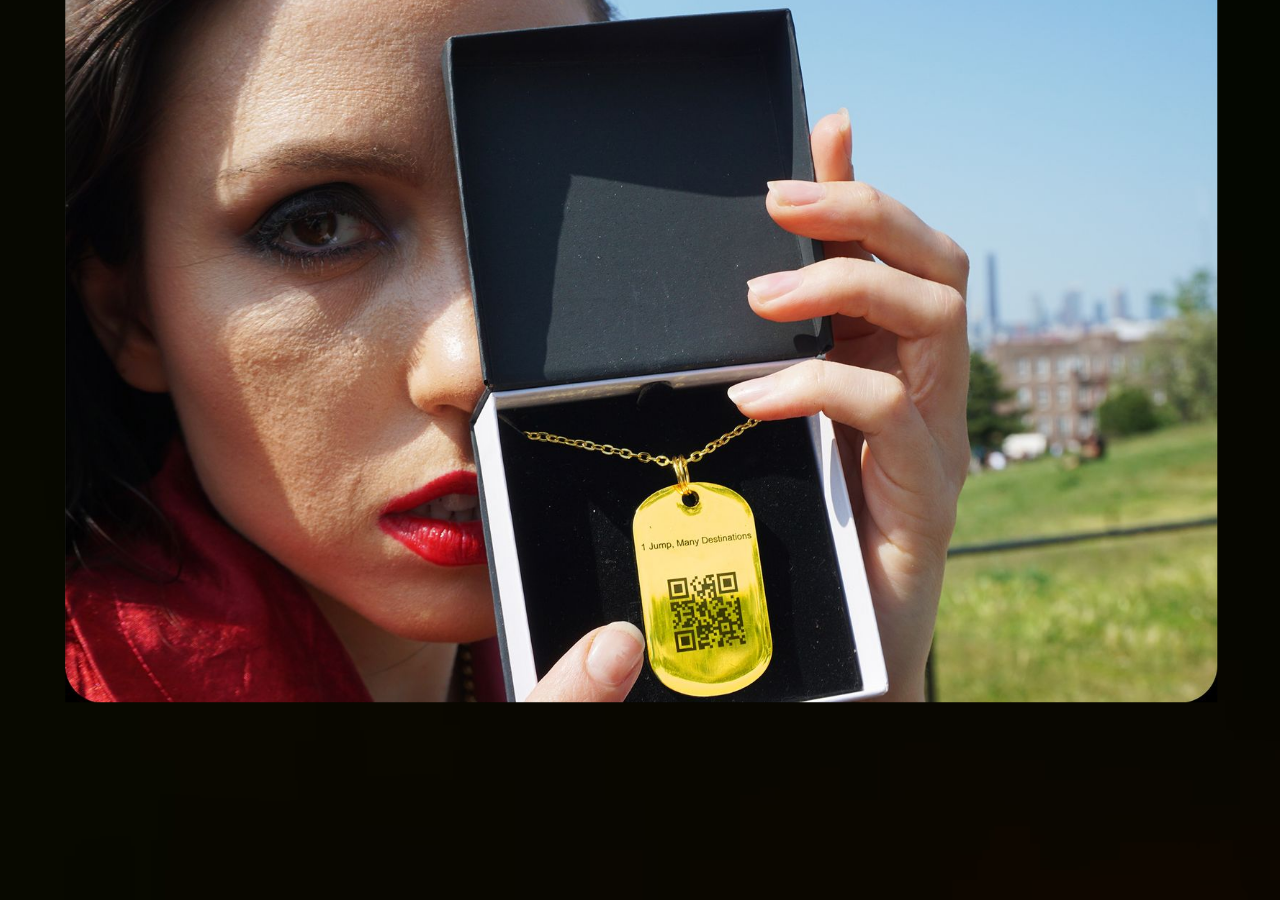
==== commit d8466648: "Add files via upload" ====
--- a/index.html
+++ b/index.html
@@ -1,4 +1,4 @@
-<!DOCTYPE html><!--  Last Published: Wed Sep 04 2024 18:18:03 GMT+0000 (Coordinated Universal Time)  -->
+<!DOCTYPE html><!--  Last Published: Thu Sep 05 2024 03:54:14 GMT+0000 (Coordinated Universal Time)  -->
 <html data-wf-page="66d8072b738d878ba01453a3" data-wf-site="66d8072b738d878ba014536e">
 <head>
   <meta charset="utf-8">
@@ -29,17 +29,17 @@
         <source src="videos/flutteringsmoke-transcode.mp4" data-wf-ignore="true">
         <source src="videos/flutteringsmoke-transcode.webm" data-wf-ignore="true">
       </video></div>
-    <div data-w-id="75c5ed7e-9c99-f90e-e16d-94124a096777" style="opacity:0;-webkit-transform:translate3d(0, 0, 0) scale3d(0.7, 0.7, 1) rotateX(0) rotateY(0) rotateZ(0) skew(0, 0);-moz-transform:translate3d(0, 0, 0) scale3d(0.7, 0.7, 1) rotateX(0) rotateY(0) rotateZ(0) skew(0, 0);-ms-transform:translate3d(0, 0, 0) scale3d(0.7, 0.7, 1) rotateX(0) rotateY(0) rotateZ(0) skew(0, 0);transform:translate3d(0, 0, 0) scale3d(0.7, 0.7, 1) rotateX(0) rotateY(0) rotateZ(0) skew(0, 0)" data-current="JUMPTAG Club&#x27;s Links" data-easing="ease" data-duration-in="300" data-duration-out="100" class="tabs w-tabs">
+    <div data-w-id="75c5ed7e-9c99-f90e-e16d-94124a096777" style="opacity:0;-webkit-transform:translate3d(0, 0, 0) scale3d(0.7, 0.7, 1) rotateX(0) rotateY(0) rotateZ(0) skew(0, 0);-moz-transform:translate3d(0, 0, 0) scale3d(0.7, 0.7, 1) rotateX(0) rotateY(0) rotateZ(0) skew(0, 0);-ms-transform:translate3d(0, 0, 0) scale3d(0.7, 0.7, 1) rotateX(0) rotateY(0) rotateZ(0) skew(0, 0);transform:translate3d(0, 0, 0) scale3d(0.7, 0.7, 1) rotateX(0) rotateY(0) rotateZ(0) skew(0, 0)" data-current="Rito&#x27;s Links" data-easing="ease" data-duration-in="300" data-duration-out="100" class="tabs w-tabs">
       <div class="tabs-menu w-tab-menu">
-        <a data-w-tab="JUMPTAG Club&#x27;s Links" class="tab-link-jumptag-club-s-links w-inline-block w-tab-link w--current">
+        <a data-w-tab="JUMPTAG Club&#x27;s Links" class="tab-link-jumptag-club-s-links w-inline-block w-tab-link">
           <div class="text-block">JUMPTAG Club&#x27;s Links</div>
         </a>
-        <a data-w-tab="Rito&#x27;s Links" class="tab-link-rito-s-links w-inline-block w-tab-link">
+        <a data-w-tab="Rito&#x27;s Links" class="tab-link-rito-s-links w-inline-block w-tab-link w--current">
           <div class="text-block-2">Rito&#x27;s Links</div>
         </a>
       </div>
       <div class="tabs-content w-tab-content">
-        <div data-w-tab="JUMPTAG Club&#x27;s Links" class="w-tab-pane w--tab-active">
+        <div data-w-tab="JUMPTAG Club&#x27;s Links" class="w-tab-pane">
           <div class="div-block-2">
             <a href="https://Jumptag.club" target="_blank" class="profile-item w-inline-block"><img loading="lazy" src="images/white-jc-icon.png" alt="" class="image">
               <div class="text-block-3">Official Merchandise</div>
@@ -68,13 +68,19 @@
             </a>
           </div>
         </div>
-        <div data-w-tab="Rito&#x27;s Links" class="w-tab-pane">
+        <div data-w-tab="Rito&#x27;s Links" class="w-tab-pane w--tab-active">
           <div class="div-block-2">
             <a href="mailto:Rito@jumptag.club?subject=Hello" class="profile-item w-inline-block"><img loading="lazy" src="images/white-jc-icon.png" alt="" class="image">
               <div class="text-block-3">Contact Me</div>
             </a>
             <a href="https://www.linkedin.com/company/jumptag" target="_blank" class="profile-item w-inline-block"><img loading="lazy" src="images/linkedin-white.png" alt="" class="image">
               <div class="text-block-3">LinkedIn</div>
+            </a>
+            <a href="https://www.media.ritovision.com" target="_blank" class="profile-item w-inline-block"><img loading="lazy" src="images/white-camera-icon.png" alt="" class="image">
+              <div class="text-block-3">Photography / Video</div>
+            </a>
+            <a href="https://www.modelmayhem.com/4327669" target="_blank" class="profile-item w-inline-block"><img loading="lazy" src="images/modelmayhem-logo-white.png" alt="" class="image">
+              <div class="text-block-3">ModelMayhem</div>
             </a>
             <a href="https://instagram.com/ritorhymes" target="_blank" class="profile-item w-inline-block"><img loading="lazy" src="images/instagram-white.png" alt="" class="image">
               <div class="text-block-3">Instagram</div>
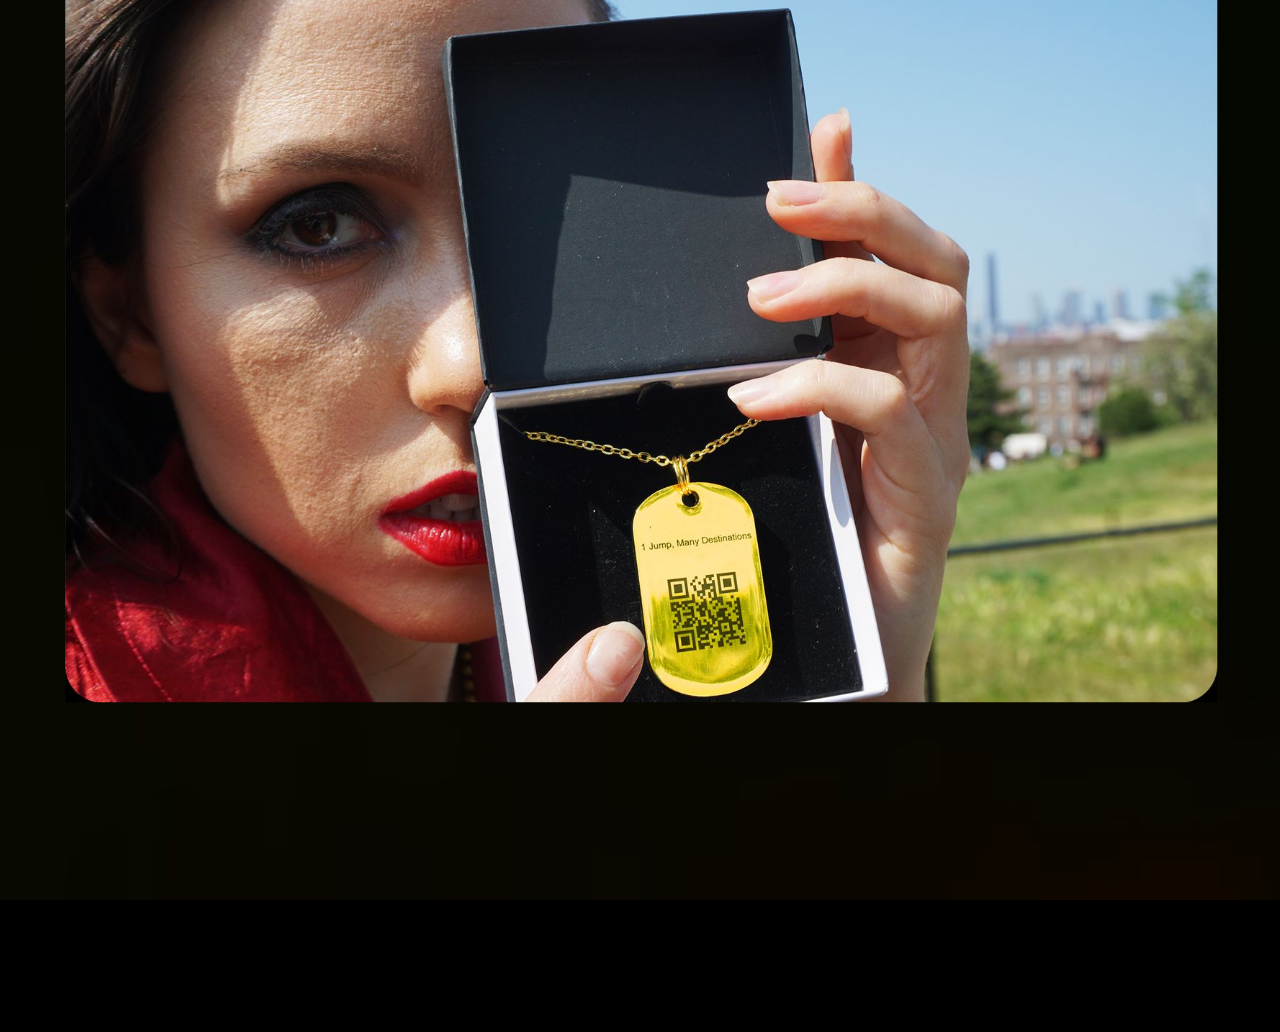
==== commit 2cdbb141: "nothin'" ====
--- a/index.html
+++ b/index.html
@@ -1,4 +1,4 @@
-<!DOCTYPE html><!--  Last Published: Thu Sep 05 2024 03:54:14 GMT+0000 (Coordinated Universal Time)  -->
+<!DOCTYPE html><!--  Last Published: Thu Sep 05 2024 04:29:17 GMT+0000 (Coordinated Universal Time)  -->
 <html data-wf-page="66d8072b738d878ba01453a3" data-wf-site="66d8072b738d878ba014536e">
 <head>
   <meta charset="utf-8">
@@ -29,17 +29,17 @@
         <source src="videos/flutteringsmoke-transcode.mp4" data-wf-ignore="true">
         <source src="videos/flutteringsmoke-transcode.webm" data-wf-ignore="true">
       </video></div>
-    <div data-w-id="75c5ed7e-9c99-f90e-e16d-94124a096777" style="opacity:0;-webkit-transform:translate3d(0, 0, 0) scale3d(0.7, 0.7, 1) rotateX(0) rotateY(0) rotateZ(0) skew(0, 0);-moz-transform:translate3d(0, 0, 0) scale3d(0.7, 0.7, 1) rotateX(0) rotateY(0) rotateZ(0) skew(0, 0);-ms-transform:translate3d(0, 0, 0) scale3d(0.7, 0.7, 1) rotateX(0) rotateY(0) rotateZ(0) skew(0, 0);transform:translate3d(0, 0, 0) scale3d(0.7, 0.7, 1) rotateX(0) rotateY(0) rotateZ(0) skew(0, 0)" data-current="Rito&#x27;s Links" data-easing="ease" data-duration-in="300" data-duration-out="100" class="tabs w-tabs">
+    <div data-w-id="75c5ed7e-9c99-f90e-e16d-94124a096777" style="opacity:0;-webkit-transform:translate3d(0, 0, 0) scale3d(0.7, 0.7, 1) rotateX(0) rotateY(0) rotateZ(0) skew(0, 0);-moz-transform:translate3d(0, 0, 0) scale3d(0.7, 0.7, 1) rotateX(0) rotateY(0) rotateZ(0) skew(0, 0);-ms-transform:translate3d(0, 0, 0) scale3d(0.7, 0.7, 1) rotateX(0) rotateY(0) rotateZ(0) skew(0, 0);transform:translate3d(0, 0, 0) scale3d(0.7, 0.7, 1) rotateX(0) rotateY(0) rotateZ(0) skew(0, 0)" data-current="JUMPTAG Club&#x27;s Links" data-easing="ease" data-duration-in="300" data-duration-out="100" class="tabs w-tabs">
       <div class="tabs-menu w-tab-menu">
-        <a data-w-tab="JUMPTAG Club&#x27;s Links" class="tab-link-jumptag-club-s-links w-inline-block w-tab-link">
+        <a data-w-tab="JUMPTAG Club&#x27;s Links" class="tab-link-jumptag-club-s-links w-inline-block w-tab-link w--current">
           <div class="text-block">JUMPTAG Club&#x27;s Links</div>
         </a>
-        <a data-w-tab="Rito&#x27;s Links" class="tab-link-rito-s-links w-inline-block w-tab-link w--current">
+        <a data-w-tab="Rito&#x27;s Links" class="tab-link-rito-s-links w-inline-block w-tab-link">
           <div class="text-block-2">Rito&#x27;s Links</div>
         </a>
       </div>
       <div class="tabs-content w-tab-content">
-        <div data-w-tab="JUMPTAG Club&#x27;s Links" class="w-tab-pane">
+        <div data-w-tab="JUMPTAG Club&#x27;s Links" class="w-tab-pane w--tab-active">
           <div class="div-block-2">
             <a href="https://Jumptag.club" target="_blank" class="profile-item w-inline-block"><img loading="lazy" src="images/white-jc-icon.png" alt="" class="image">
               <div class="text-block-3">Official Merchandise</div>
@@ -57,7 +57,7 @@
               <div class="text-block-3">Fashion Mingle</div>
             </a>
             <div class="text-block-4"><strong>Follow our socials for upcoming campaigns!</strong><em><br>We&#x27;ve been quite for a while, but once you see what&#x27;s in store you won&#x27;t be able to unsee or forget it!</em></div>
-            <a href="https://instagram.com/jumptagclub" target="_blank" class="profile-item w-inline-block"><img loading="lazy" src="images/instagram-white.png" alt="" class="image">
+            <a href="https://instagram.com/jumptag" target="_blank" class="profile-item w-inline-block"><img loading="lazy" src="images/instagram-white.png" alt="" class="image">
               <div class="text-block-3">Instagram</div>
             </a>
             <a href="https://www.tiktok.com/@jumptag" target="_blank" class="profile-item w-inline-block"><img loading="lazy" src="images/tiktok-white.png" alt="" class="image">
@@ -68,12 +68,12 @@
             </a>
           </div>
         </div>
-        <div data-w-tab="Rito&#x27;s Links" class="w-tab-pane w--tab-active">
+        <div data-w-tab="Rito&#x27;s Links" class="w-tab-pane">
           <div class="div-block-2">
             <a href="mailto:Rito@jumptag.club?subject=Hello" class="profile-item w-inline-block"><img loading="lazy" src="images/white-jc-icon.png" alt="" class="image">
               <div class="text-block-3">Contact Me</div>
             </a>
-            <a href="https://www.linkedin.com/company/jumptag" target="_blank" class="profile-item w-inline-block"><img loading="lazy" src="images/linkedin-white.png" alt="" class="image">
+            <a href="https://www.linkedin.com/in/rito-matt-j-pellerito-36779084/" target="_blank" class="profile-item w-inline-block"><img loading="lazy" src="images/linkedin-white.png" alt="" class="image">
               <div class="text-block-3">LinkedIn</div>
             </a>
             <a href="https://www.media.ritovision.com" target="_blank" class="profile-item w-inline-block"><img loading="lazy" src="images/white-camera-icon.png" alt="" class="image">
@@ -104,4 +104,4 @@
   <script src="https://d3e54v103j8qbb.cloudfront.net/js/jquery-3.5.1.min.dc5e7f18c8.js?site=66d8072b738d878ba014536e" type="text/javascript" integrity="sha256-9/aliU8dGd2tb6OSsuzixeV4y/faTqgFtohetphbbj0=" crossorigin="anonymous"></script>
   <script src="js/webflow.js" type="text/javascript"></script>
 </body>
-</html>+</html>
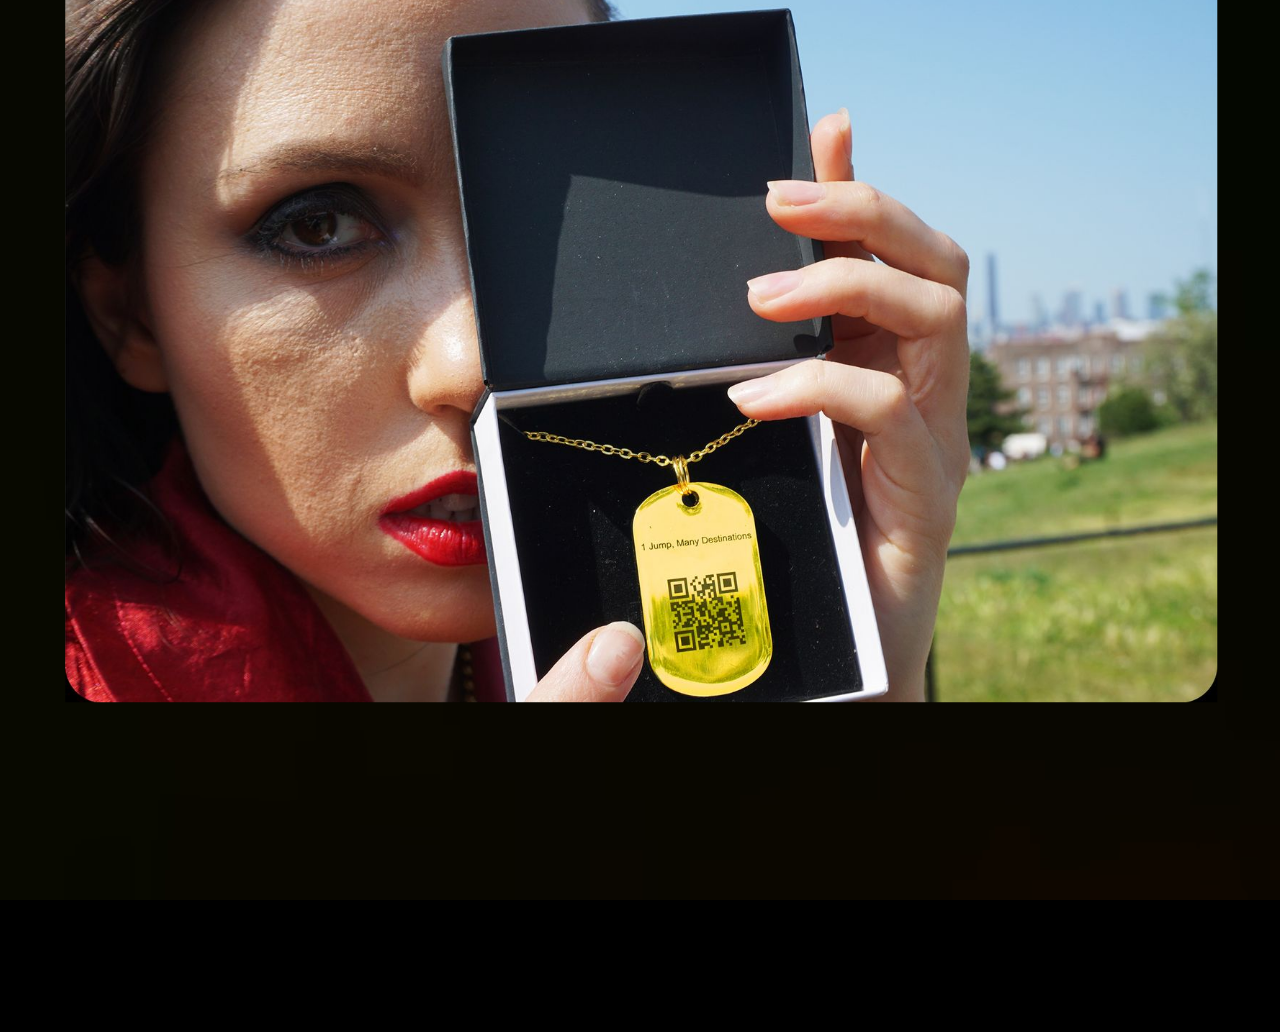
==== commit da7f4fd2: "Update index.html" ====
--- a/index.html
+++ b/index.html
@@ -2,7 +2,7 @@
 <html data-wf-page="66d8072b738d878ba01453a3" data-wf-site="66d8072b738d878ba014536e">
 <head>
   <meta charset="utf-8">
-  <title>JUMPTAG CLUB Profile Pages</title>
+  <title>JUMPTAG Club Profile Link</title>
   <meta content="Learn more about the Future of Everyday Wearable Apparel, Jewelry &amp; Accessories." name="description">
   <meta content="JUMPTAG CLUB Profile Pages" property="og:title">
   <meta content="Learn more about the Future of Everyday Wearable Apparel, Jewelry &amp; Accessories." property="og:description">
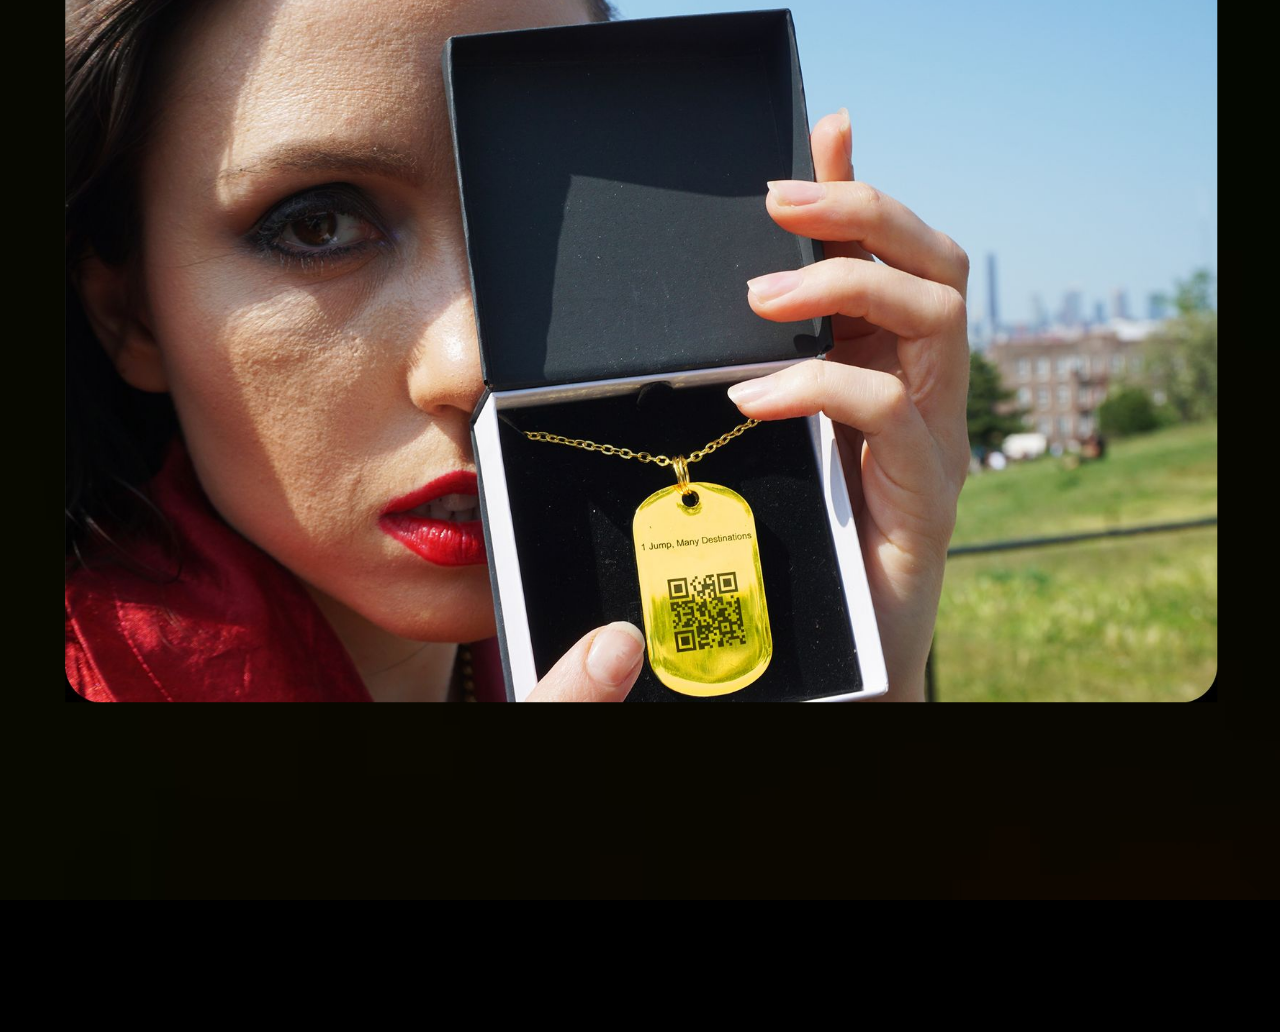
==== commit 60f17ad5: "Update index.html" ====
--- a/index.html
+++ b/index.html
@@ -76,7 +76,7 @@
             <a href="https://www.linkedin.com/in/rito-matt-j-pellerito-36779084/" target="_blank" class="profile-item w-inline-block"><img loading="lazy" src="images/linkedin-white.png" alt="" class="image">
               <div class="text-block-3">LinkedIn</div>
             </a>
-            <a href="https://www.media.ritovision.com" target="_blank" class="profile-item w-inline-block"><img loading="lazy" src="images/white-camera-icon.png" alt="" class="image">
+            <a href="https://media.ritovision.com/" target="_blank" class="profile-item w-inline-block"><img loading="lazy" src="images/white-camera-icon.png" alt="" class="image">
               <div class="text-block-3">Photography / Video</div>
             </a>
             <a href="https://www.modelmayhem.com/4327669" target="_blank" class="profile-item w-inline-block"><img loading="lazy" src="images/modelmayhem-logo-white.png" alt="" class="image">
